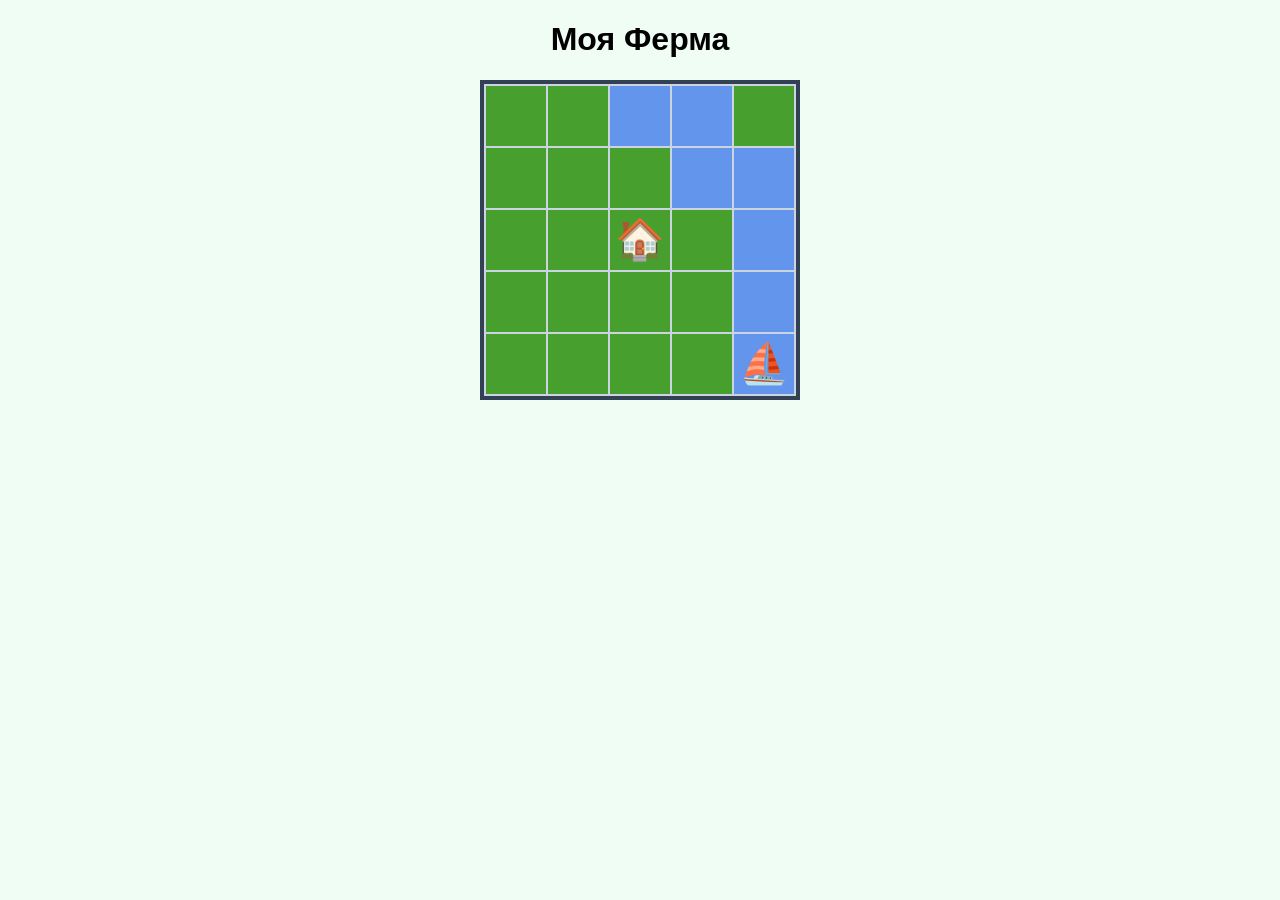
==== task9-2/index.html @ 7cc7045d "first commit" ====
<!doctype html>
<html lang="uk">
  <head>
    <meta charset="UTF-8" />
    <title>Завдання 2: Тайлмапи</title>
    <link rel="stylesheet" href="./style.css" />
  </head>
  <body>
    <h1>Моя Ферма</h1>
    <div id="map-container"></div>

    <script src="./draw.js"></script>

    <script>
      // ✦ - ✦ - ✦ - ✦ - ✦ - ✦ - ✦ - ✦ - ✦ - ✦
      // ЗАВДАННЯ 2.1: Пошук обʼєктів
      // Використовуй індекси, щоб вивести в консоль потрібні обʼєкти
      // ✦ - ✦ - ✦ - ✦ - ✦ - ✦ - ✦ - ✦ - ✦ - ✦

      // 🔸 Допиши свій код тут

      // ✦ - ✦ - ✦ - ✦ - ✦ - ✦ - ✦ - ✦ - ✦ - ✦
      // ЗАВДАННЯ 2.2: Забудова світу
      // Використовуй індекси, щоб розставити об'єкти на карті
      // ✦ - ✦ - ✦ - ✦ - ✦ - ✦ - ✦ - ✦ - ✦ - ✦

      // 🔸 Допиши свій код тут

      // ✦ - ✦ - ✦ - ✦ - ✦ - ✦ - ✦ - ✦ - ✦ - ✦

      drawWorldMap();
    </script>
  </body>
</html>
---- task9-2/style.css ----
body {
  font-family: sans-serif;
  text-align: center;
  background-color: #f0fdf4;
}

#map-container {
  display: grid;
  gap: 2px;
  margin: 20px auto;
  width: max-content;
  background-color: #cbd5e1;
  border: 4px solid #334155;
  padding: 2px;
}

.tile {
  width: 60px;
  height: 60px;
  font-size: 40px;
  display: flex;
  justify-content: center;
  align-items: center;
  background-color: white;
  color: #78aff7;
}
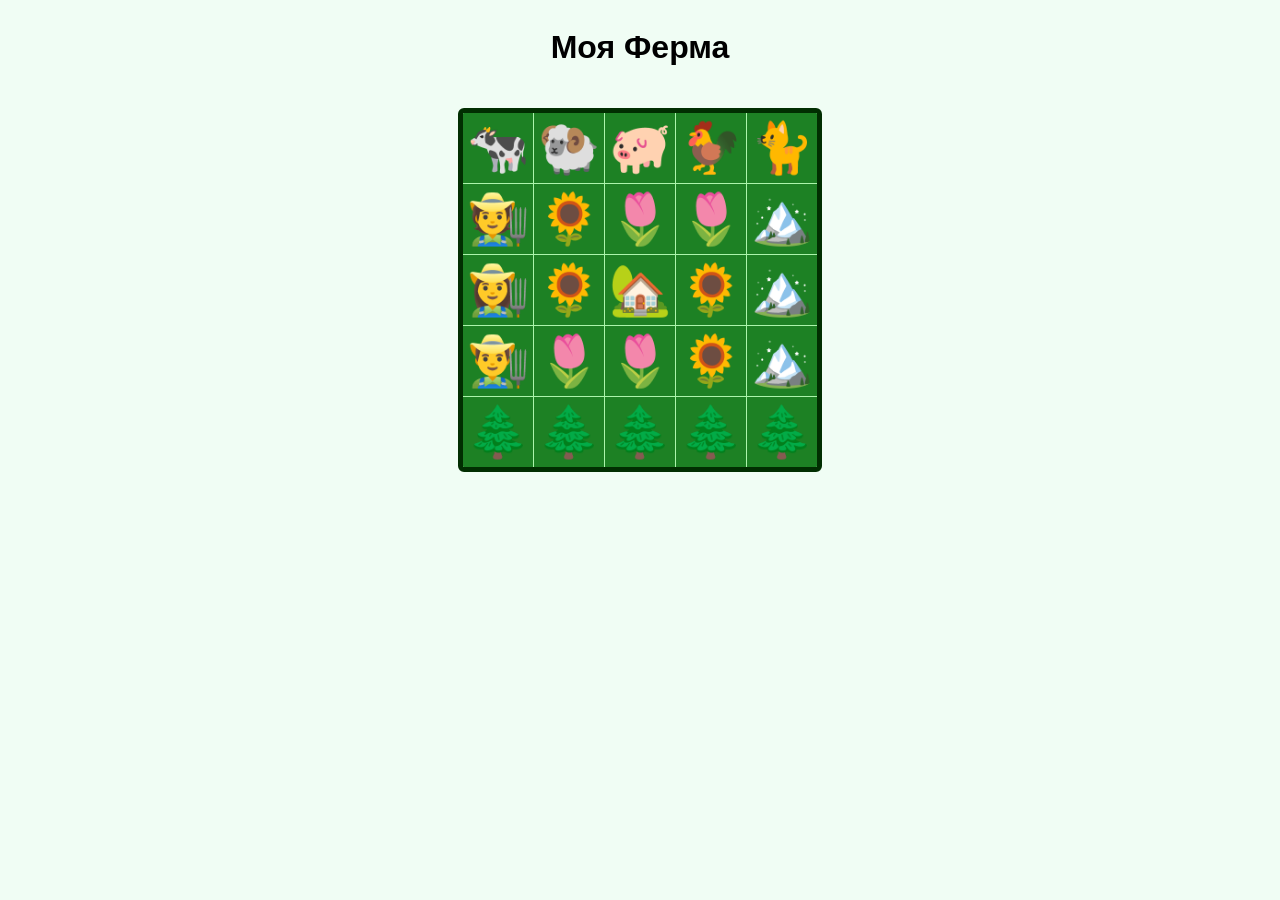
==== commit 753ac24d: "." ====
--- a/task9-2/index.html
+++ b/task9-2/index.html
@@ -2,33 +2,15 @@
 <html lang="uk">
   <head>
     <meta charset="UTF-8" />
-    <title>Завдання 2: Тайлмапи</title>
-    <link rel="stylesheet" href="./style.css" />
+    <meta name="viewport" content="width=device-width, initial-scale=1.0" />
+    <title>Task 9.2: Ферма</title>
+    <link rel="stylesheet" href="style.css" />
+    <script src="magic.js" defer></script>
+    <script src="script.js" defer></script>
   </head>
+
   <body>
     <h1>Моя Ферма</h1>
     <div id="map-container"></div>
-
-    <script src="./draw.js"></script>
-
-    <script>
-      // ✦ - ✦ - ✦ - ✦ - ✦ - ✦ - ✦ - ✦ - ✦ - ✦
-      // ЗАВДАННЯ 2.1: Пошук обʼєктів
-      // Використовуй індекси, щоб вивести в консоль потрібні обʼєкти
-      // ✦ - ✦ - ✦ - ✦ - ✦ - ✦ - ✦ - ✦ - ✦ - ✦
-
-      // 🔸 Допиши свій код тут
-
-      // ✦ - ✦ - ✦ - ✦ - ✦ - ✦ - ✦ - ✦ - ✦ - ✦
-      // ЗАВДАННЯ 2.2: Забудова світу
-      // Використовуй індекси, щоб розставити об'єкти на карті
-      // ✦ - ✦ - ✦ - ✦ - ✦ - ✦ - ✦ - ✦ - ✦ - ✦
-
-      // 🔸 Допиши свій код тут
-
-      // ✦ - ✦ - ✦ - ✦ - ✦ - ✦ - ✦ - ✦ - ✦ - ✦
-
-      drawWorldMap();
-    </script>
   </body>
 </html>
--- a/task9-2/style.css
+++ b/task9-2/style.css
@@ -1,26 +1,34 @@
+/* style.css */
 body {
+  display: flex;
+  flex-direction: column;
+  align-items: center;
+  background-color: #f0fdf4;
   font-family: sans-serif;
-  text-align: center;
-  background-color: #f0fdf4;
 }
 
 #map-container {
-  display: grid;
-  gap: 2px;
-  margin: 20px auto;
-  width: max-content;
-  background-color: #cbd5e1;
-  border: 4px solid #334155;
-  padding: 2px;
+  border: 5px solid rgb(1, 46, 1);
+  border-radius: 6px;
+  overflow: hidden;
+  background-color: rgb(171, 245, 171);
+  display: flex;
+  flex-direction: column;
+  gap: 1px;
+  margin-top: 20px;
 }
 
-.tile {
-  width: 60px;
-  height: 60px;
-  font-size: 40px;
+.row {
+  display: flex;
+  gap: 1px;
+}
+
+.cell {
+  width: 70px;
+  height: 70px;
+  font-size: 50px;
+  background-color: rgb(29, 129, 36);
   display: flex;
   justify-content: center;
   align-items: center;
-  background-color: white;
-  color: #78aff7;
 }
